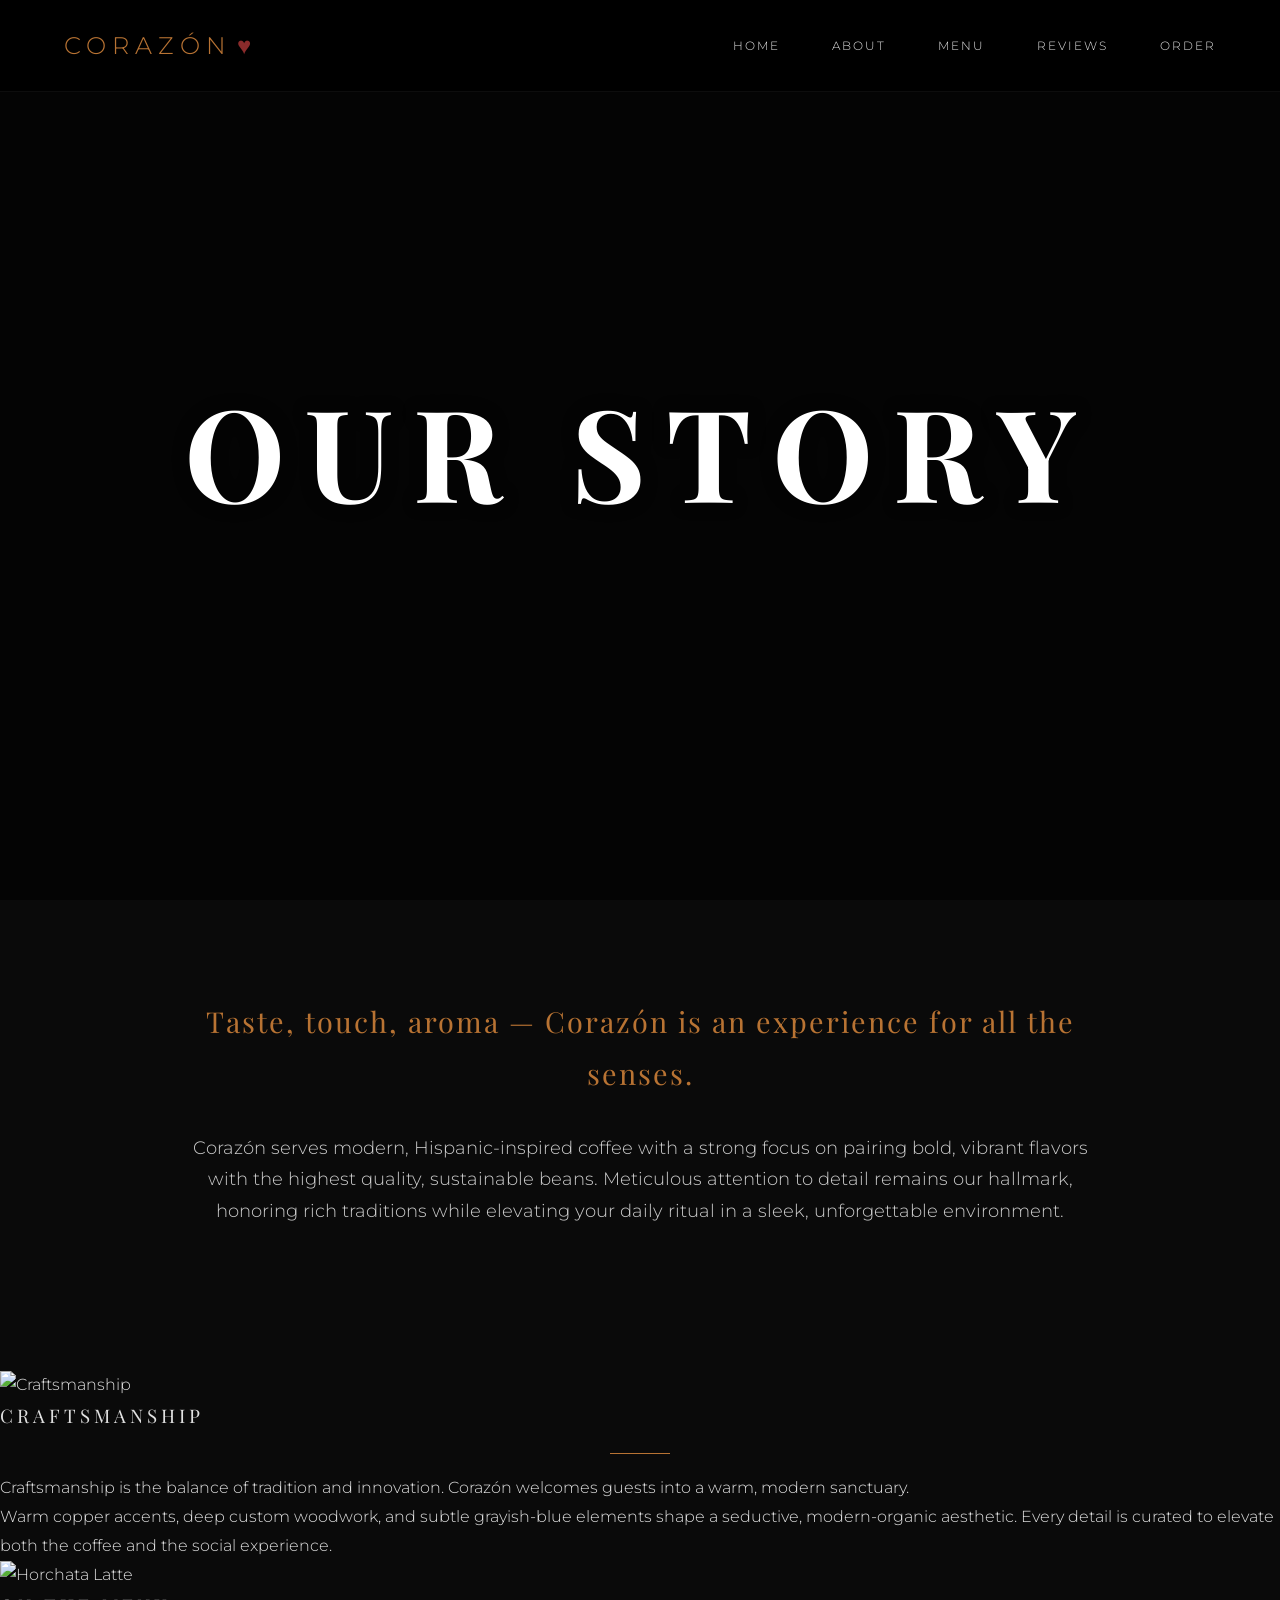
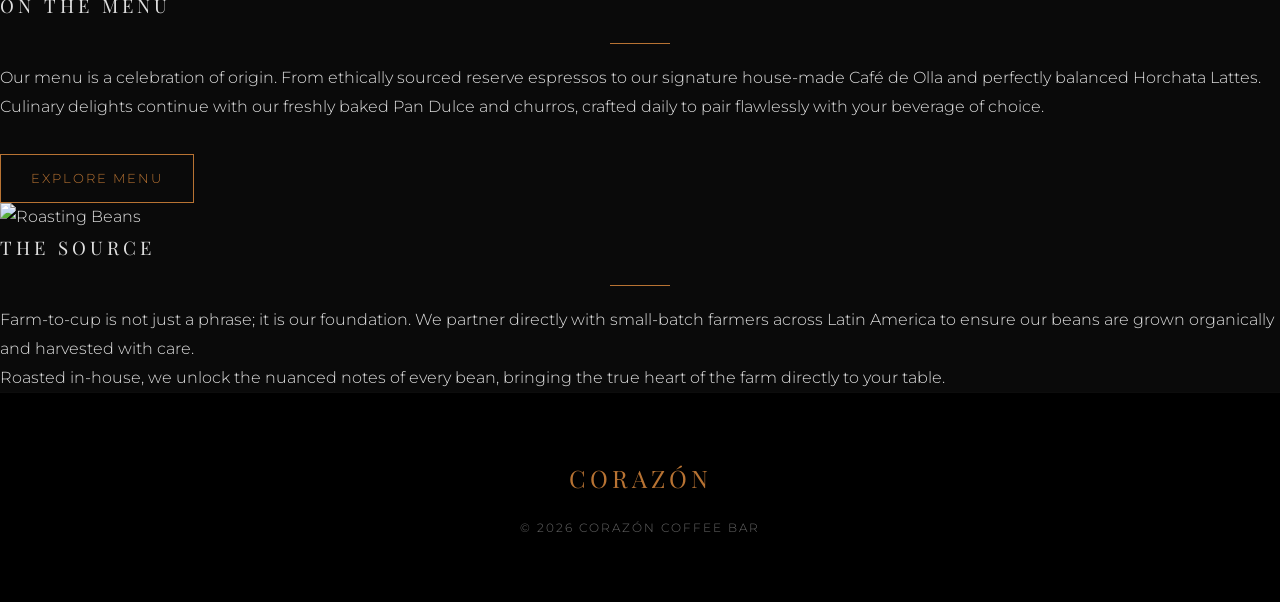
==== about.html @ 030bfadf "Add files via upload" ====
<!DOCTYPE html>
<html lang="en">
<head>
    <meta charset="UTF-8">
    <title>Corazón Coffee Bar | Our Story</title>
    <link rel="stylesheet" href="style.css">
</head>
<body>
    <nav>
        <div class="logo">CORAZÓN<span class="heart-icon">♥</span></div>
        <div class="nav-links">
            <a href="index.html">Home</a>
            <a href="about.html">About</a>
            <a href="menu.html">Menu</a>
            <a href="reviews.html">Reviews</a>
            <a href="order.html">Order</a>
        </div>
    </nav>

    <header class="page-header hero" style="background-image: url('https://images.unsplash.com/photo-1507133750070-4f1b4150567a?ixlib=rb-4.0.3&auto=format&fit=crop&w=1600&q=80');">
        <h1>Our Story</h1>
    </header>

    <section class="content-section" style="padding-top: 6rem; padding-bottom: 6rem;">
        <div class="about-text" style="max-width: 900px;">
            <h3 style="font-size: 1.8rem; margin-bottom: 2rem; color: var(--copper); font-family: 'Playfair Display', serif; text-transform: none; letter-spacing: 2px;">Taste, touch, aroma — Corazón is an experience for all the senses.</h3>
            <p>Corazón serves modern, Hispanic-inspired coffee with a strong focus on pairing bold, vibrant flavors with the highest quality, sustainable beans. Meticulous attention to detail remains our hallmark, honoring rich traditions while elevating your daily ritual in a sleek, unforgettable environment.</p>
        </div>
    </section>

    <div class="editorial-block">
        <div class="editorial-img">
            <img src="https://images.unsplash.com/photo-1497935586351-b67a49e012bf?ixlib=rb-4.0.3&auto=format&fit=crop&w=1600&q=80" alt="Craftsmanship">
        </div>
        <div class="editorial-text">
            <h3>CRAFTSMANSHIP</h3>
            <div class="section-divider" style="background-color: var(--copper);"></div>
            <p>Craftsmanship is the balance of tradition and innovation. Corazón welcomes guests into a warm, modern sanctuary. </p>
            <p>Warm copper accents, deep custom woodwork, and subtle grayish-blue elements shape a seductive, modern-organic aesthetic. Every detail is curated to elevate both the coffee and the social experience.</p>
        </div>
    </div>

    <div class="editorial-block">
        <div class="editorial-img">
            <img src="https://images.unsplash.com/photo-1558401402-28e44ebf4db4?ixlib=rb-4.0.3&auto=format&fit=crop&w=1600&q=80" alt="Horchata Latte">
        </div>
        <div class="editorial-text">
            <h3>ON THE MENU</h3>
            <div class="section-divider" style="background-color: var(--copper);"></div>
            <p>Our menu is a celebration of origin. From ethically sourced reserve espressos to our signature house-made Café de Olla and perfectly balanced Horchata Lattes.</p>
            <p>Culinary delights continue with our freshly baked Pan Dulce and churros, crafted daily to pair flawlessly with your beverage of choice.</p>
            <a href="menu.html" style="display: inline-block; margin-top: 2rem; border: 1px solid var(--copper); padding: 12px 30px; color: var(--copper); text-transform: uppercase; letter-spacing: 2px; font-size: 0.8rem; transition: 0.3s;">Explore Menu</a>
        </div>
    </div>

    <div class="editorial-block">
        <div class="editorial-img">
            <img src="https://images.unsplash.com/photo-1618160702438-9b02ab6515c9?ixlib=rb-4.0.3&auto=format&fit=crop&w=1600&q=80" alt="Roasting Beans">
        </div>
        <div class="editorial-text">
            <h3>THE SOURCE</h3>
            <div class="section-divider" style="background-color: var(--copper);"></div>
            <p>Farm-to-cup is not just a phrase; it is our foundation. We partner directly with small-batch farmers across Latin America to ensure our beans are grown organically and harvested with care.</p>
            <p>Roasted in-house, we unlock the nuanced notes of every bean, bringing the true heart of the farm directly to your table.</p>
        </div>
    </div>

    <footer>
        <div class="footer-logo">CORAZÓN</div>
        <div class="footer-text">© 2026 Corazón Coffee Bar</div>
    </footer>
</body>
</html>
---- style.css ----
/* --- GLOBAL PALETTE & TYPOGRAPHY --- */
@import url('https://fonts.googleapis.com/css2?family=Montserrat:wght@200;300;400&family=Playfair+Display:wght@400;500;600;700&display=swap');

:root {
    --bg-dark: #0a0a0a;
    --bg-section: #1a1a1a;
    --text-light: #e0e0e0;
    --copper: #b87333; 
    --grayish-blue: #2c3e50; 
    --heart-red: #8b2b2b; 
}

* { box-sizing: border-box; margin: 0; padding: 0; }
html { scroll-behavior: smooth; }

body {
    font-family: 'Montserrat', sans-serif;
    background-color: var(--bg-dark);
    color: var(--text-light);
    line-height: 1.8;
    font-weight: 300;
    overflow-x: hidden;
}

h1, h2, h3, h4 {
    font-family: 'Playfair Display', serif;
    font-weight: 400;
    text-transform: uppercase;
    letter-spacing: 4px;
    color: var(--text-light);
}

a { text-decoration: none; color: inherit; }
.heart-icon { color: var(--heart-red); margin-left: 5px; }

/* --- NAVIGATION --- */
nav {
    background-color: rgba(0, 0, 0, 0.95);
    padding: 1.5rem 5%;
    display: flex; justify-content: space-between; align-items: center;
    position: fixed; width: 100%; top: 0; z-index: 1000;
    border-bottom: 1px solid rgba(255,255,255,0.05);
    backdrop-filter: blur(10px);
}
.logo { font-size: 1.5rem; letter-spacing: 6px; color: var(--copper); }
.nav-links a {
    margin-left: 3rem; font-size: 0.75rem; letter-spacing: 2px;
    text-transform: uppercase; transition: color 0.4s ease;
}
.nav-links a:hover { color: var(--copper); }

/* --- IMMERSIVE HEADERS --- */
.page-header {
    height: 60vh; 
    display: flex; flex-direction: column; justify-content: center; align-items: center; text-align: center;
    background-size: cover; background-position: center; background-attachment: fixed;
    position: relative; z-index: 1; margin-top: 80px; 
}
.page-header::before {
    content: ""; position: absolute; top: 0; left: 0; right: 0; bottom: 0;
    background: rgba(0, 0, 0, 0.6); z-index: -1;
}
.page-header.hero { height: 100vh; margin-top: 0; }
.page-header.hero h1 { font-size: 8rem; font-weight: 700; letter-spacing: 20px; color: #fff; text-shadow: 0 0 15px rgba(0,0,0,0.5); }
.page-header h2 { font-size: 3.5rem; letter-spacing: 12px; color: #fff; }
.page-header p { font-size: 1rem; letter-spacing: 4px; text-transform: uppercase; color: var(--copper); margin-top: 1rem; }

/* Home Page Text Box Highlight */
.hero-text-box {
    background: rgba(10, 10, 10, 0.4);
    padding: 3rem 6rem;
    border-radius: 10px;
    backdrop-filter: blur(8px);
    border: 1px solid rgba(255, 255, 255, 0.1);
    box-shadow: 0 10px 30px rgba(0,0,0,0.5);
}

/* --- GENERAL SECTIONS --- */
.content-section { padding: 5rem 10%; background-color: var(--bg-dark); position: relative; z-index: 2; }
.content-section.alt-bg { background-color: var(--bg-section); }
.section-header { text-align: center; margin-bottom: 4rem; }
.section-header h2 { font-size: 2.5rem; color: var(--copper); }
.section-divider { width: 60px; height: 1px; background-color: var(--grayish-blue); margin: 20px auto; }

/* --- ABOUT GRID --- */
.about-text { max-width: 800px; margin: 0 auto 3rem auto; text-align: center; font-size: 1.1rem; color: #ccc; }
.image-grid-3 { display: grid; grid-template-columns: repeat(3, 1fr); gap: 2rem; }
.image-grid-3 img { width: 100%; height: 300px; object-fit: cover; filter: brightness(0.7); transition: 0.4s; cursor: pointer; border: 1px solid rgba(255,255,255,0.05); }
.image-grid-3 img:hover { transform: scale(1.03); filter: brightness(1); }

/* --- MENU GALLERY WITH HOVER POP-UP --- */
.menu-gallery { display: grid; grid-template-columns: repeat(auto-fit, minmax(250px, 1fr)); gap: 1.5rem; }
.menu-item { position: relative; overflow: hidden; height: 350px; background-color: var(--bg-section); cursor: pointer; border: 1px solid rgba(255,255,255,0.05); }
.menu-item img { width: 100%; height: 100%; object-fit: cover; transition: transform 0.5s ease; }

/* Dark overlay on hover */
.menu-item::after {
    content: ""; position: absolute; top: 0; left: 0; width: 100%; height: 100%;
    background: rgba(0, 0, 0, 0.7); opacity: 0; transition: opacity 0.4s ease;
    pointer-events: none; /* Let clicks pass through to the image */
}
.menu-item:hover::after { opacity: 1; }
.menu-item:hover img { transform: scale(1.1); }

/* Pop-up Text */
.menu-label { 
    position: absolute; top: 55%; left: 50%; transform: translate(-50%, -50%); 
    font-family: 'Playfair Display', serif; font-size: 1.4rem; color: #fff; 
    letter-spacing: 3px; text-shadow: 2px 2px 5px rgba(0,0,0,0.8); 
    opacity: 0; transition: all 0.4s ease; z-index: 2; text-align: center; width: 90%;
    pointer-events: none; 
}
.menu-item:hover .menu-label { opacity: 1; top: 50%; } /* Slides up slightly on hover */

/* --- REVIEWS --- */
.reviews-grid { display: grid; grid-template-columns: repeat(auto-fit, minmax(300px, 1fr)); gap: 2rem; }
.review-card { background-color: var(--grayish-blue); padding: 2.5rem; text-align: center; border-radius: 5px; box-shadow: 0 5px 15px rgba(0,0,0,0.2); }
.stars { color: var(--copper); font-size: 1.3rem; letter-spacing: 5px; margin-bottom: 1rem; }
.review-text { font-style: italic; font-family: 'Playfair Display', serif; font-size: 1.1rem; color: #eee; margin-bottom: 1.5rem; }
.review-author { font-size: 0.85rem; text-transform: uppercase; letter-spacing: 2px; color: var(--copper); }

/* --- ORDER FORM --- */
.order-form { max-width: 600px; margin: 0 auto; background-color: var(--bg-section); padding: 3rem; border-radius: 8px; border: 1px solid rgba(255,255,255,0.05); }
.order-form label { display: block; margin-bottom: 0.8rem; color: var(--copper); font-size: 0.9rem; }
.order-form input, .order-form textarea, .order-form select { width: 100%; padding: 12px; margin-bottom: 1.5rem; background-color: var(--bg-dark); border: 1px solid var(--grayish-blue); color: var(--text-light); border-radius: 4px; }
.order-form input[type="submit"] { background-color: var(--copper); color: var(--bg-dark); cursor: pointer; font-weight: 600; text-transform: uppercase; letter-spacing: 2px; transition: 0.3s; }
.order-form input[type="submit"]:hover { background-color: #e0995c; }

/* --- SLIDESHOW (Home) --- */
.slideshow-container { position: relative; max-width: 100vw; margin: auto; overflow: hidden; }
.mySlides { display: none; text-align: center; }
.mySlides img { width: 100%; max-height: 600px; object-fit: cover; filter: brightness(0.7); }
.slide-text { color: #f2f2f2; font-size: 1.5rem; padding: 15px 12px; position: absolute; bottom: 8px; width: 100%; text-align: center; background: rgba(0,0,0,0.5); font-family: 'Playfair Display', serif; letter-spacing: 3px; }
.prev, .next { cursor: pointer; position: absolute; top: 50%; width: auto; padding: 16px; margin-top: -22px; color: var(--copper); font-weight: bold; font-size: 30px; transition: 0.6s; background-color: rgba(0,0,0,0.3); }
.next { right: 0; }
.prev:hover, .next:hover { background-color: rgba(0,0,0,0.8); color: #fff; }
.fade { animation-name: fade; animation-duration: 1.5s; }
@keyframes fade { from {opacity: .4} to {opacity: 1} }

/* --- MODAL (Zoom) --- */
.modal { display: none; position: fixed; z-index: 2000; padding-top: 50px; left: 0; top: 0; width: 100%; height: 100%; overflow: auto; background-color: rgba(0,0,0,0.9); }
.modal-content { margin: auto; display: block; width: 80%; max-width: 700px; animation: zoom 0.6s; }
@keyframes zoom { from {transform: scale(0)} to {transform: scale(1)} }
.close { position: absolute; top: 15px; right: 35px; color: #f1f1f1; font-size: 40px; font-weight: bold; transition: 0.3s; cursor: pointer; }
.close:hover { color: #bbb; }

/* --- FOOTER --- */
footer { background-color: #000; text-align: center; padding: 4rem 2rem; border-top: 1px solid rgba(255,255,255,0.05); }
.footer-logo { font-family: 'Playfair Display', serif; font-size: 1.5rem; letter-spacing: 4px; margin-bottom: 1rem; color: var(--copper); }
.footer-text { font-size: 0.75rem; letter-spacing: 2px; color: #666; text-transform: uppercase; }

@media (max-width: 900px) {
    .nav-links { display: none; }
    .page-header.hero h1 { font-size: 4rem; letter-spacing: 10px; }
    .hero-text-box { padding: 2rem; }
    .image-grid-3, .menu-gallery, .reviews-grid { grid-template-columns: 1fr; }
/* --- NEW HERO SLIDESHOW --- */
.hero-slider-container {
    position: relative;
    height: 100vh;
    width: 100%;
    overflow: hidden;
    display: flex;
    justify-content: center;
    align-items: center;
    background-color: var(--bg-dark);
}
.hero-slide {
    position: absolute;
    top: 0; left: 0; width: 100%; height: 100%;
    background-size: cover;
    background-position: center;
    opacity: 0;
    transition: opacity 1s ease-in-out; /* Smooth fade effect */
    z-index: 1;
}
.hero-slide::before {
    content: ""; position: absolute; top: 0; left: 0; right: 0; bottom: 0;
    background: rgba(0, 0, 0, 0.6); /* Dark overlay so text is readable */
}
.hero-slider-container .hero-text-box {
    position: relative;
    z-index: 10; /* Keeps the text box above the changing images */
}

/* --- FEATURES GRID (3 Images + Text) --- */
.features-grid {
    display: grid;
    grid-template-columns: repeat(3, 1fr);
    gap: 3rem;
    margin-top: 2rem;
}
.feature-card img {
    width: 100%;
    height: 400px;
    object-fit: cover;
    border: 1px solid rgba(255,255,255,0.05);
    margin-bottom: 1.5rem;
    filter: brightness(0.8);
    transition: 0.4s ease;
}
.feature-card img:hover {
    filter: brightness(1);
}
.feature-card p {
    color: #ccc;
    font-size: 0.95rem;
    line-height: 1.8;
    text-align: center;
}

@media (max-width: 900px) {
    .features-grid { grid-template-columns: 1fr; }
}
/* --- TOCA MADERA EDITORIAL BLOCKS (About Page) --- */
.editorial-block {
    display: flex;
    align-items: center;
    justify-content: center;
    background-color: var(--bg-dark);
    padding: 6rem 10%; /* Adds breathing room around the edges */
    gap: 5rem; /* Adds space directly between the image and text */
}
.editorial-block:nth-of-type(even) {
    flex-direction: row-reverse;
    background-color: var(--bg-section);
}
.editorial-img {
    flex: 1;
    max-width: 450px; /* Sizes down the image width */
    height: 55vh; /* Sizes down the image height */
    overflow: hidden;
    border-radius: 4px; /* Slight rounding for a premium feel */
    box-shadow: 0 10px 30px rgba(0,0,0,0.6); /* Makes the smaller image pop off the background */
}
.editorial-img img {
    width: 100%;
    height: 100%;
    object-fit: cover;
    filter: brightness(0.8);
    transition: transform 1s ease, filter 0.5s ease;
}
.editorial-block:hover .editorial-img img {
    transform: scale(1.05);
    filter: brightness(1);
}
.editorial-text {
    flex: 1;
    display: flex;
    flex-direction: column;
    justify-content: center;
    align-items: center; /* Guarantees the text is perfectly centered */
    text-align: center;
}
.editorial-text h3 {
    font-size: 2.2rem;
    margin-bottom: 1.5rem;
    color: #fff;
    letter-spacing: 6px;
}
.editorial-text p {
    color: #ccc;
    font-size: 1.05rem;
    line-height: 2;
    max-width: 500px;
    margin: 0 auto 1.5rem auto;
}

/* Mobile Adjustments */
@media (max-width: 900px) {
    .editorial-block {
        flex-direction: column;
        padding: 4rem 5%;
        gap: 3rem;
    }
    .editorial-block:nth-of-type(even) {
        flex-direction: column;
    }
    .editorial-img {
        max-width: 100%;
        height: 40vh;
    }
}
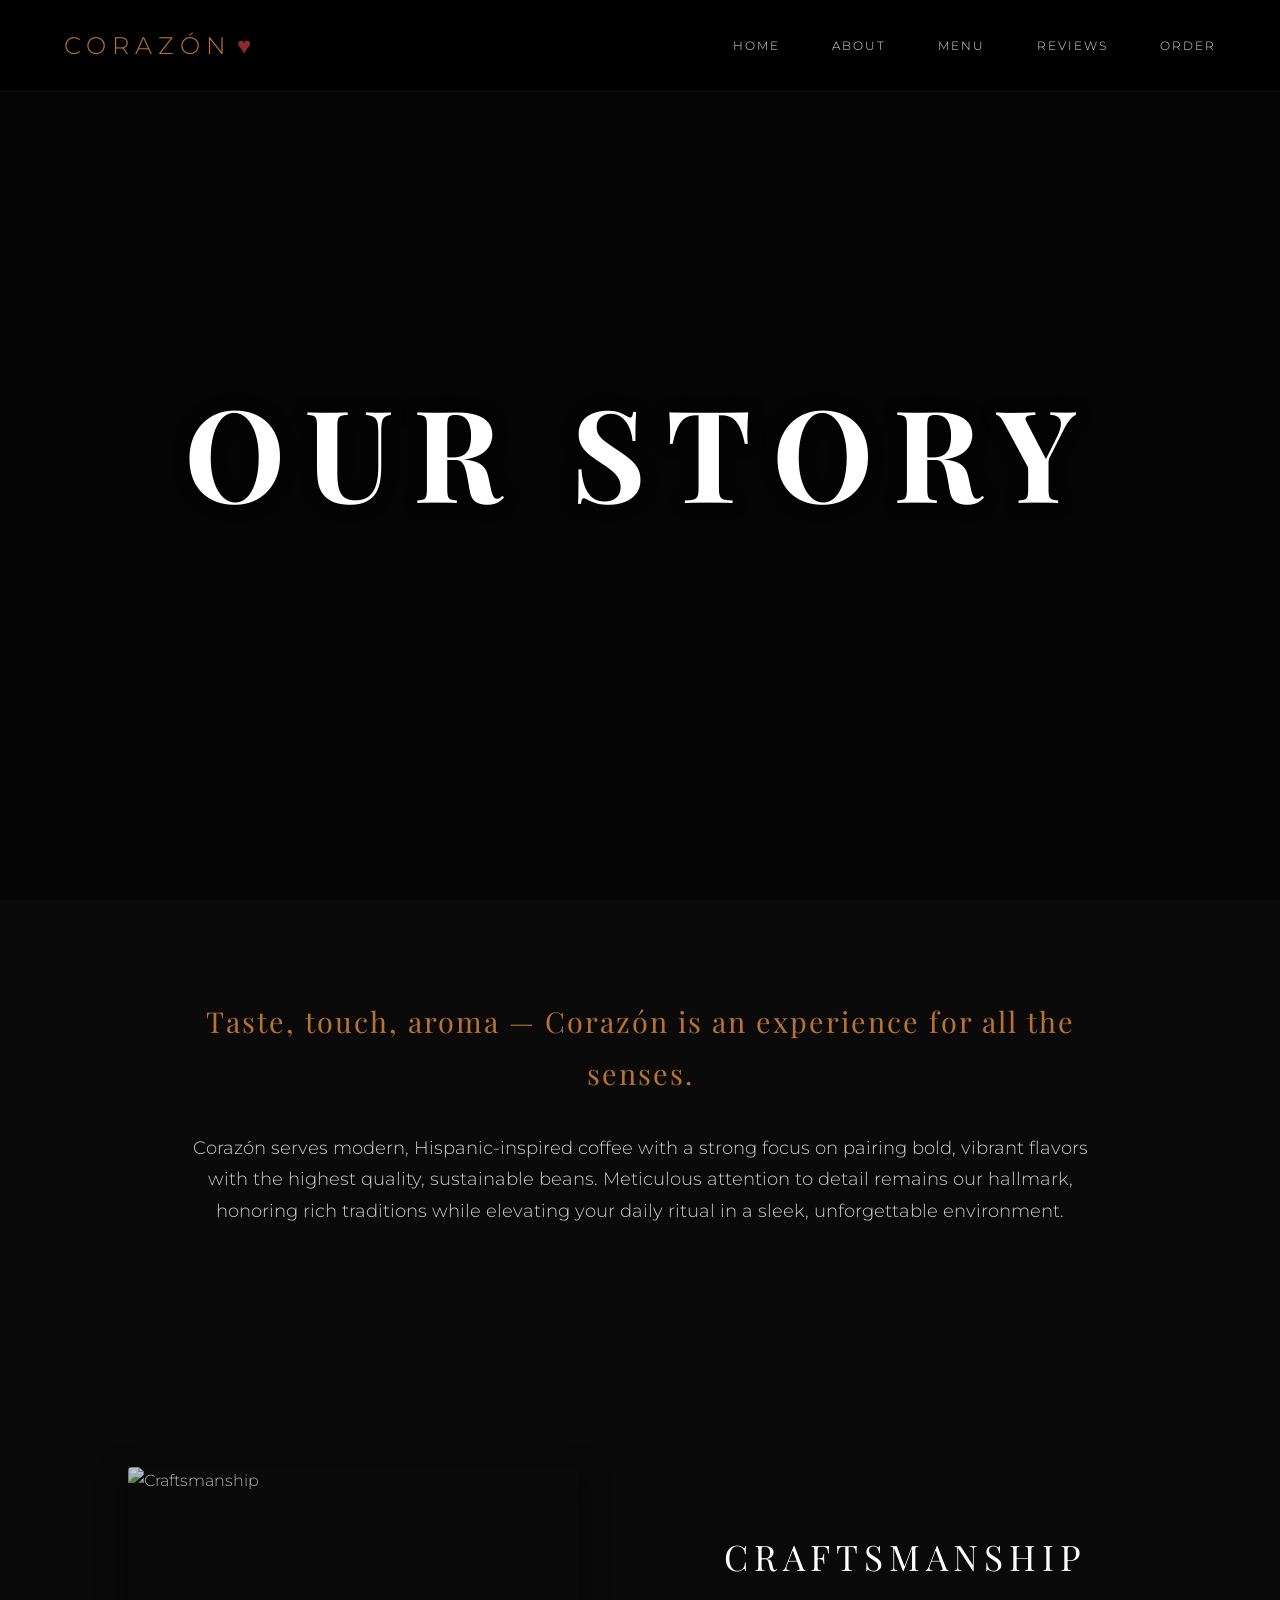
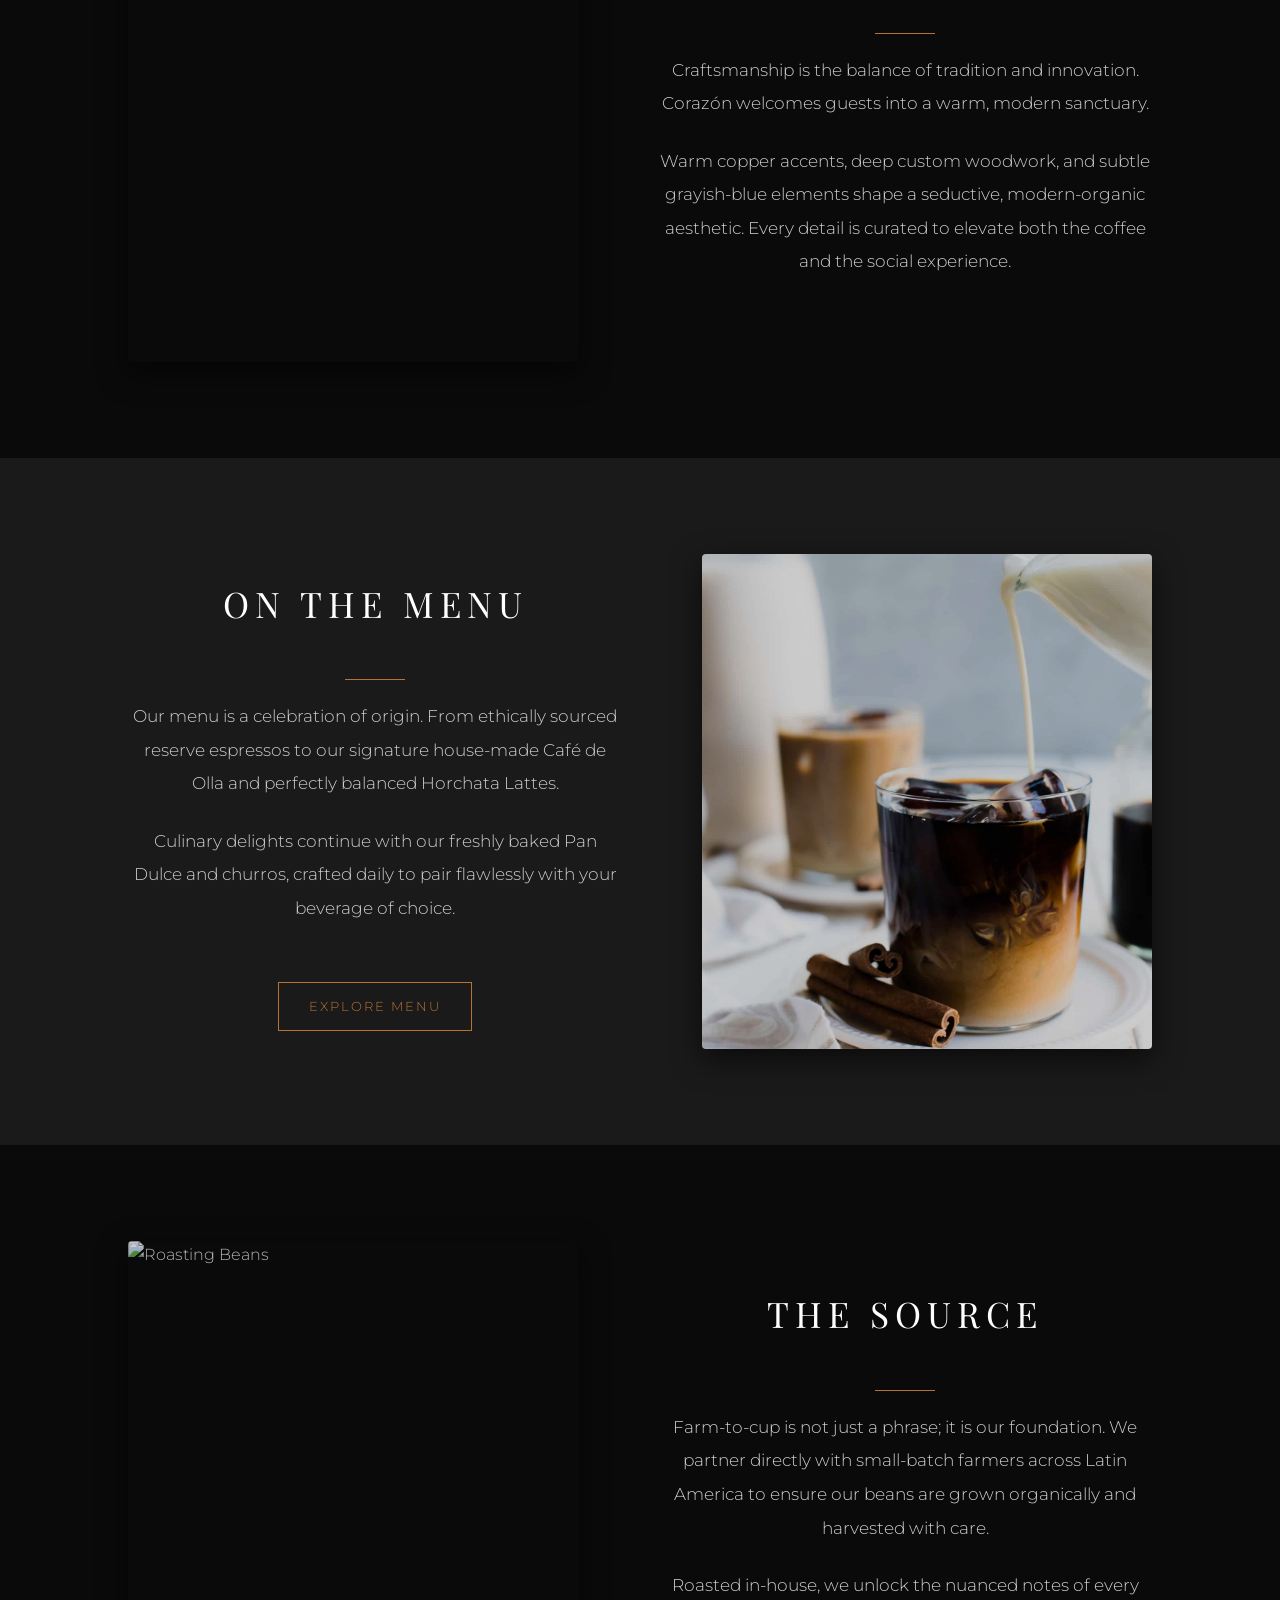
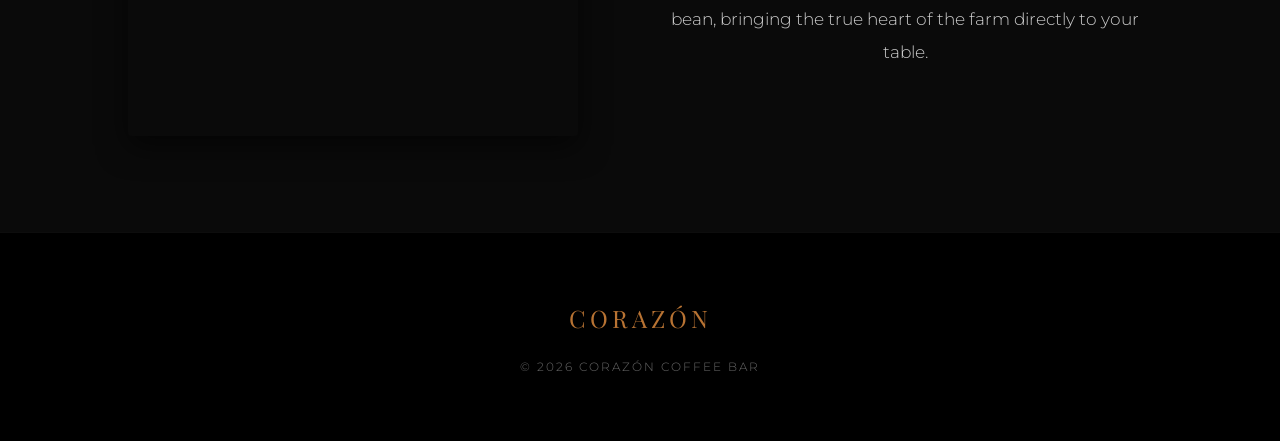
==== commit 0675a131: "Update about.html" ====
--- a/about.html
+++ b/about.html
@@ -42,7 +42,7 @@
 
     <div class="editorial-block">
         <div class="editorial-img">
-            <img src="https://images.unsplash.com/photo-1558401402-28e44ebf4db4?ixlib=rb-4.0.3&auto=format&fit=crop&w=1600&q=80" alt="Horchata Latte">
+            <img src="horchatalatte.jpg" alt="Horchata Latte">
         </div>
         <div class="editorial-text">
             <h3>ON THE MENU</h3>
@@ -70,4 +70,4 @@
         <div class="footer-text">© 2026 Corazón Coffee Bar</div>
     </footer>
 </body>
-</html>+</html>
--- a/style.css
+++ b/style.css
@@ -144,17 +144,7 @@
 .close { position: absolute; top: 15px; right: 35px; color: #f1f1f1; font-size: 40px; font-weight: bold; transition: 0.3s; cursor: pointer; }
 .close:hover { color: #bbb; }
 
-/* --- FOOTER --- */
-footer { background-color: #000; text-align: center; padding: 4rem 2rem; border-top: 1px solid rgba(255,255,255,0.05); }
-.footer-logo { font-family: 'Playfair Display', serif; font-size: 1.5rem; letter-spacing: 4px; margin-bottom: 1rem; color: var(--copper); }
-.footer-text { font-size: 0.75rem; letter-spacing: 2px; color: #666; text-transform: uppercase; }
-
-@media (max-width: 900px) {
-    .nav-links { display: none; }
-    .page-header.hero h1 { font-size: 4rem; letter-spacing: 10px; }
-    .hero-text-box { padding: 2rem; }
-    .image-grid-3, .menu-gallery, .reviews-grid { grid-template-columns: 1fr; }
-/* --- NEW HERO SLIDESHOW --- */
+/* --- NEW HERO SLIDESHOW (Home Auto-Rotation) --- */
 .hero-slider-container {
     position: relative;
     height: 100vh;
@@ -171,16 +161,16 @@
     background-size: cover;
     background-position: center;
     opacity: 0;
-    transition: opacity 1s ease-in-out; /* Smooth fade effect */
+    transition: opacity 1s ease-in-out; 
     z-index: 1;
 }
 .hero-slide::before {
     content: ""; position: absolute; top: 0; left: 0; right: 0; bottom: 0;
-    background: rgba(0, 0, 0, 0.6); /* Dark overlay so text is readable */
+    background: rgba(0, 0, 0, 0.6); 
 }
 .hero-slider-container .hero-text-box {
     position: relative;
-    z-index: 10; /* Keeps the text box above the changing images */
+    z-index: 10; 
 }
 
 /* --- FEATURES GRID (3 Images + Text) --- */
@@ -209,17 +199,14 @@
     text-align: center;
 }
 
-@media (max-width: 900px) {
-    .features-grid { grid-template-columns: 1fr; }
-}
 /* --- TOCA MADERA EDITORIAL BLOCKS (About Page) --- */
 .editorial-block {
     display: flex;
     align-items: center;
     justify-content: center;
     background-color: var(--bg-dark);
-    padding: 6rem 10%; /* Adds breathing room around the edges */
-    gap: 5rem; /* Adds space directly between the image and text */
+    padding: 6rem 10%; 
+    gap: 5rem; 
 }
 .editorial-block:nth-of-type(even) {
     flex-direction: row-reverse;
@@ -227,11 +214,11 @@
 }
 .editorial-img {
     flex: 1;
-    max-width: 450px; /* Sizes down the image width */
-    height: 55vh; /* Sizes down the image height */
+    max-width: 450px; 
+    height: 55vh; 
     overflow: hidden;
-    border-radius: 4px; /* Slight rounding for a premium feel */
-    box-shadow: 0 10px 30px rgba(0,0,0,0.6); /* Makes the smaller image pop off the background */
+    border-radius: 4px; 
+    box-shadow: 0 10px 30px rgba(0,0,0,0.6); 
 }
 .editorial-img img {
     width: 100%;
@@ -249,7 +236,7 @@
     display: flex;
     flex-direction: column;
     justify-content: center;
-    align-items: center; /* Guarantees the text is perfectly centered */
+    align-items: center; 
     text-align: center;
 }
 .editorial-text h3 {
@@ -266,8 +253,24 @@
     margin: 0 auto 1.5rem auto;
 }
 
-/* Mobile Adjustments */
+/* --- FOOTER --- */
+footer { background-color: #000; text-align: center; padding: 4rem 2rem; border-top: 1px solid rgba(255,255,255,0.05); }
+.footer-logo { font-family: 'Playfair Display', serif; font-size: 1.5rem; letter-spacing: 4px; margin-bottom: 1rem; color: var(--copper); }
+.footer-text { font-size: 0.75rem; letter-spacing: 2px; color: #666; text-transform: uppercase; }
+
+
+/* --- MOBILE RESPONSIVENESS (All combined) --- */
 @media (max-width: 900px) {
+    .nav-links { display: none; }
+    .page-header.hero h1 { font-size: 4rem; letter-spacing: 10px; }
+    .hero-text-box { padding: 2rem; }
+    
+    /* Convert all grids to a single column on mobile */
+    .image-grid-3, .menu-gallery, .reviews-grid, .features-grid { 
+        grid-template-columns: 1fr; 
+    }
+    
+    /* Mobile adjustments for the About page editorial blocks */
     .editorial-block {
         flex-direction: column;
         padding: 4rem 5%;
@@ -280,4 +283,4 @@
         max-width: 100%;
         height: 40vh;
     }
-}+}
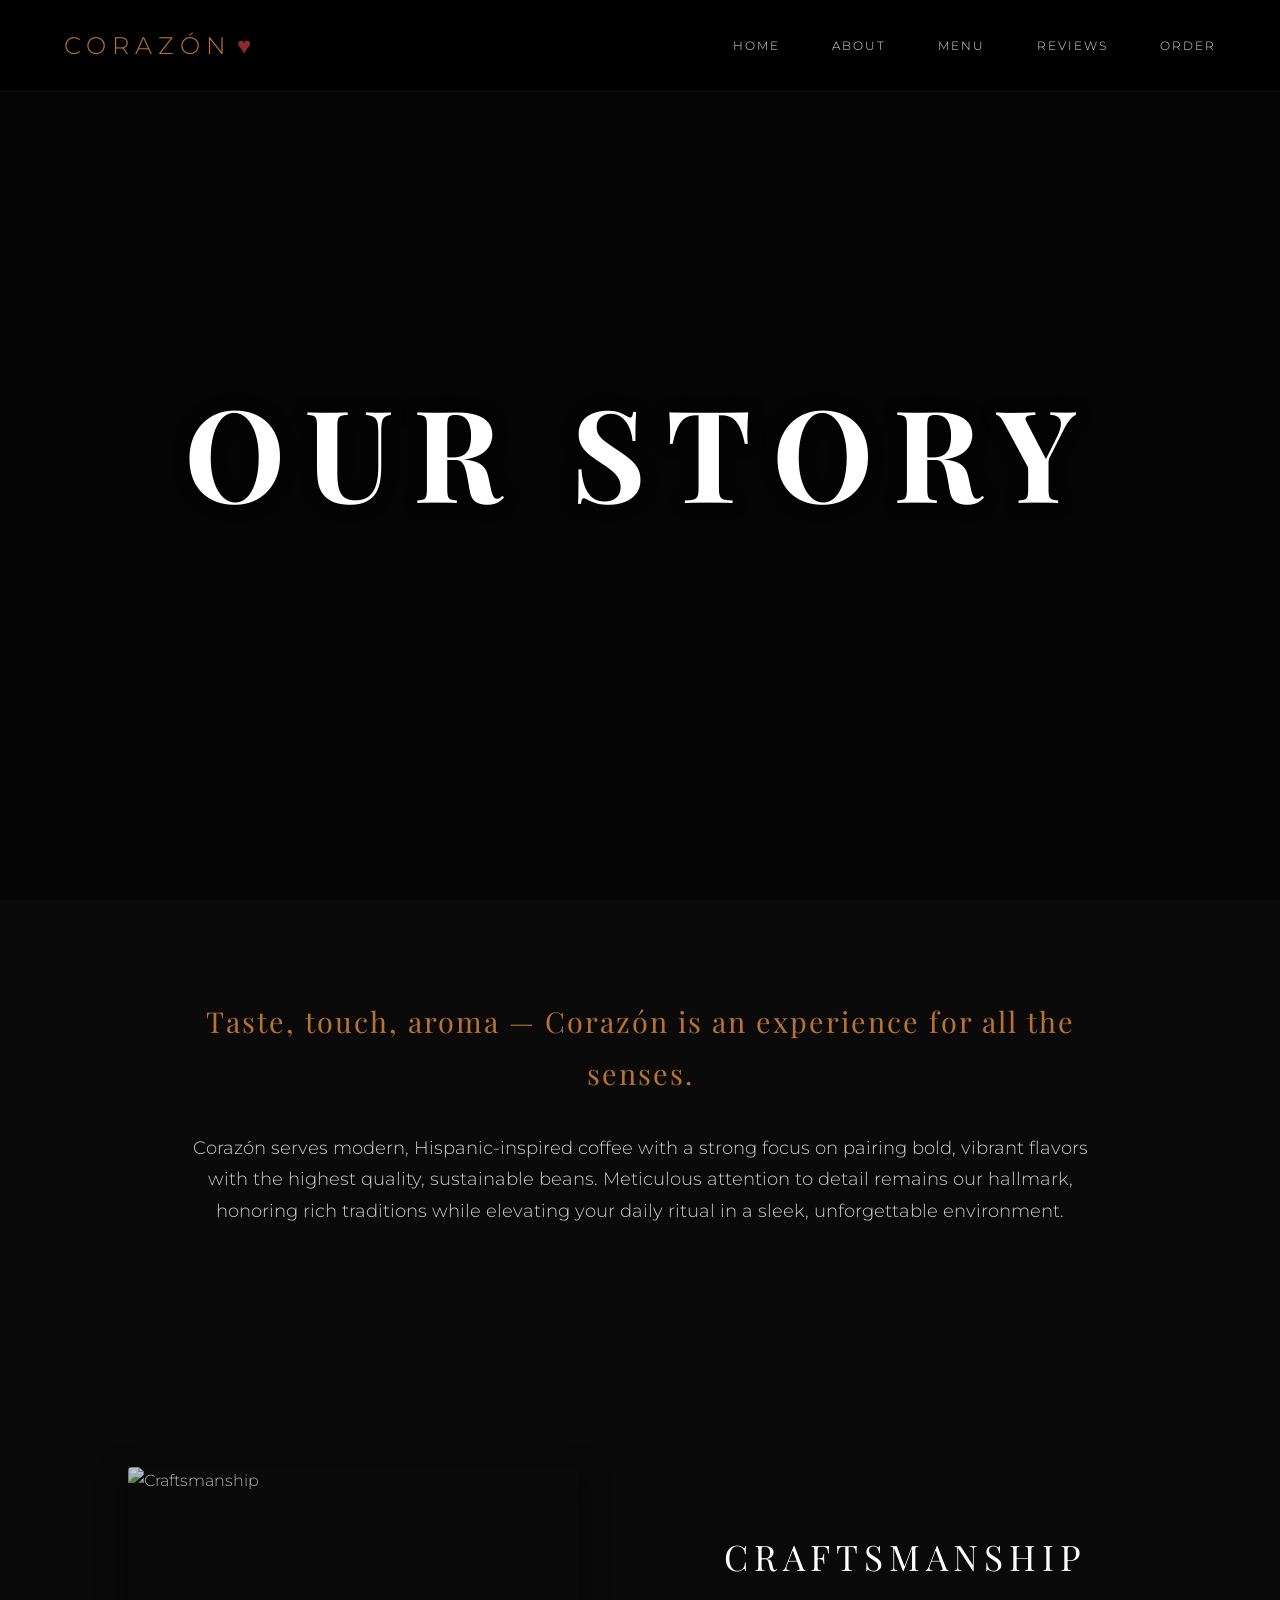
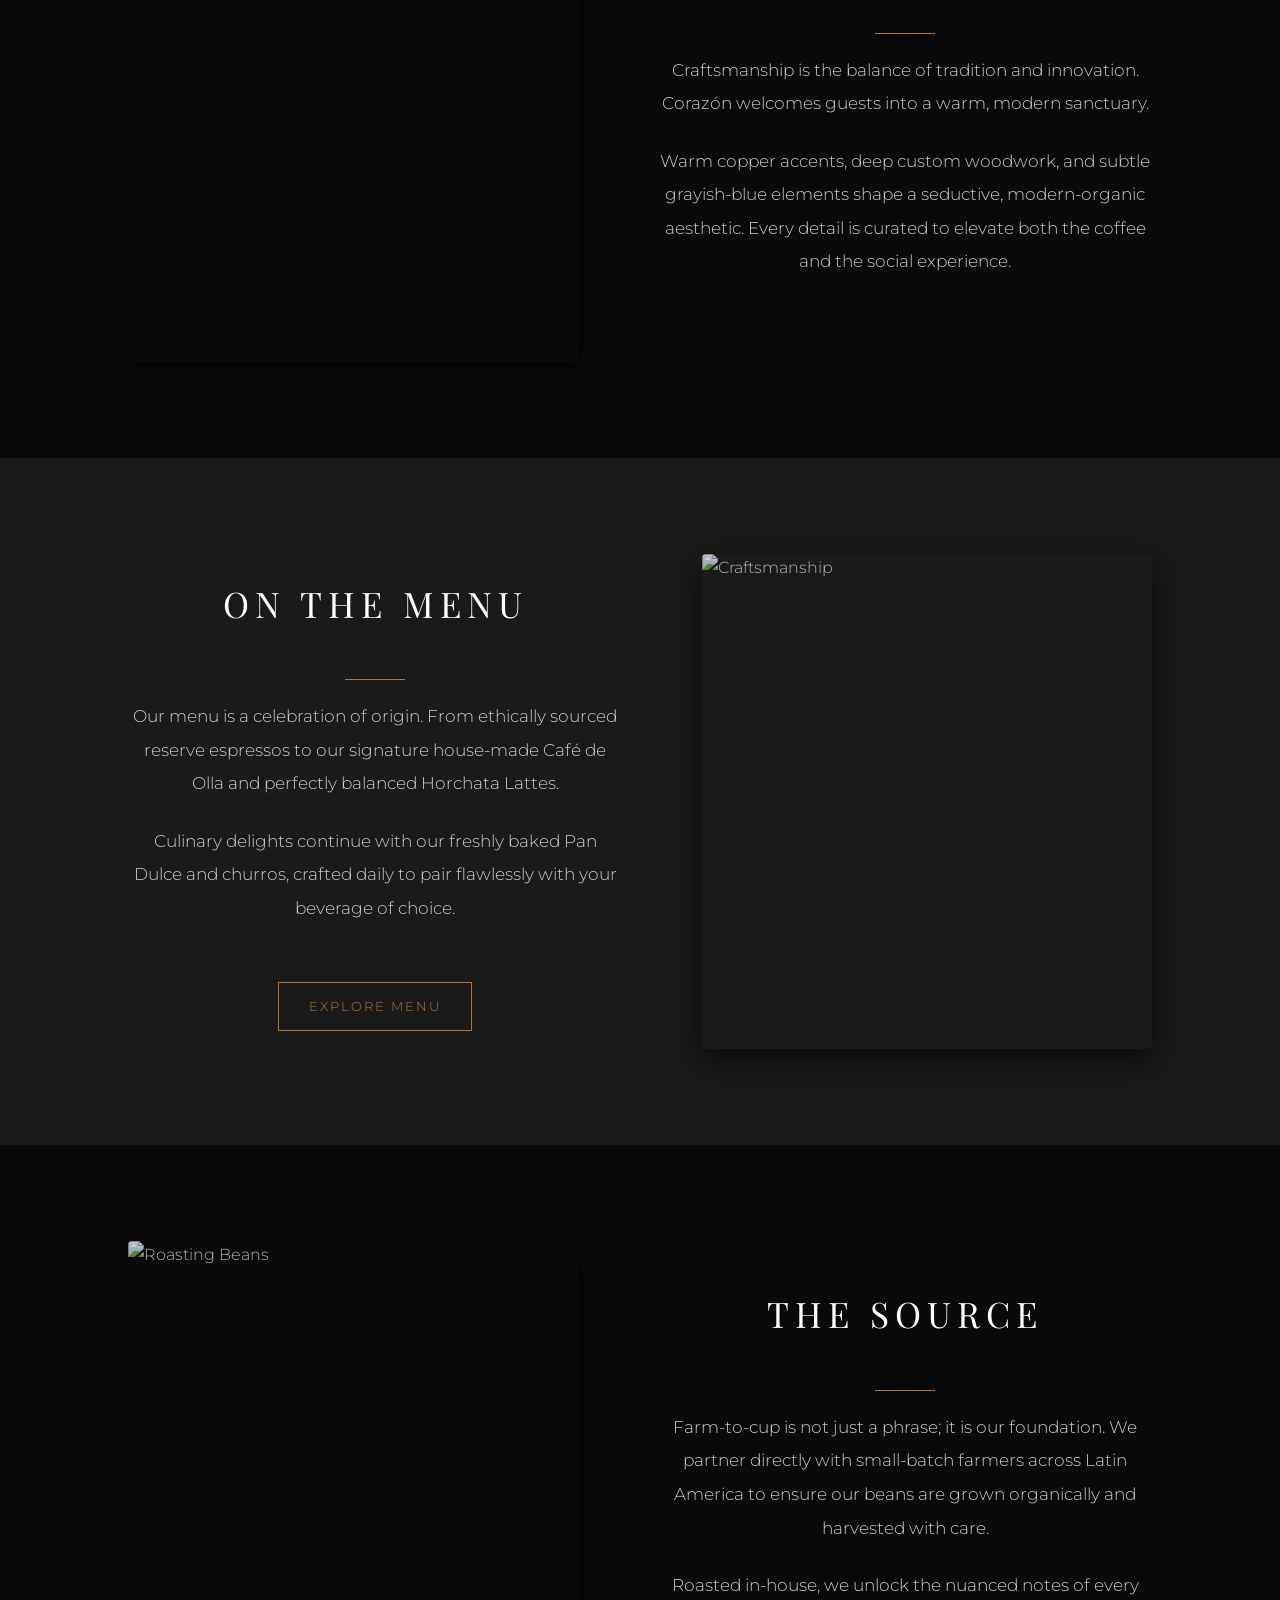
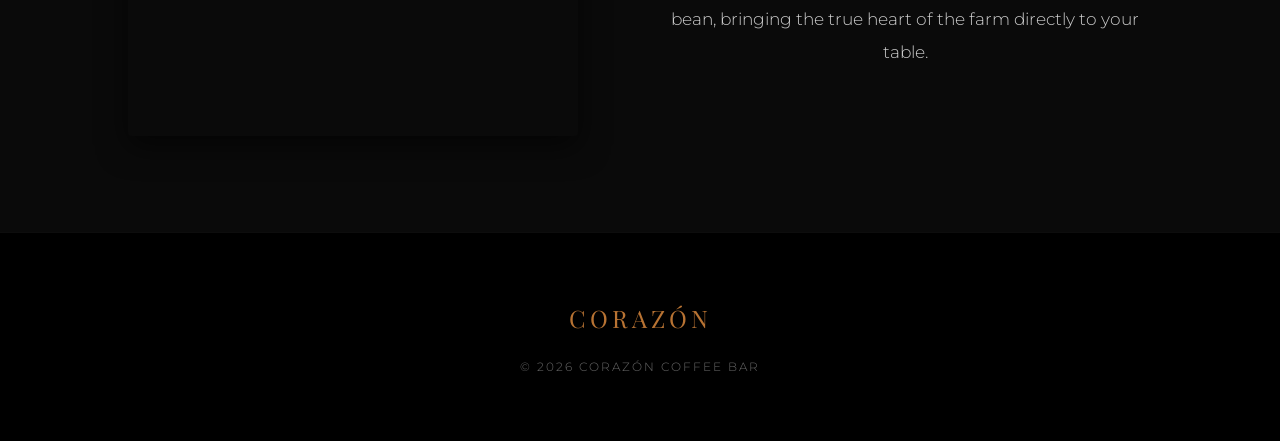
==== commit c19c2670: "Update about.html" ====
--- a/about.html
+++ b/about.html
@@ -42,7 +42,7 @@
 
     <div class="editorial-block">
         <div class="editorial-img">
-            <img src="horchatalatte.jpg" alt="Horchata Latte">
+            <img src="horchatalatte.jpg&auto=format&fit=crop&w=1600&q=80" alt="Craftsmanship">
         </div>
         <div class="editorial-text">
             <h3>ON THE MENU</h3>
